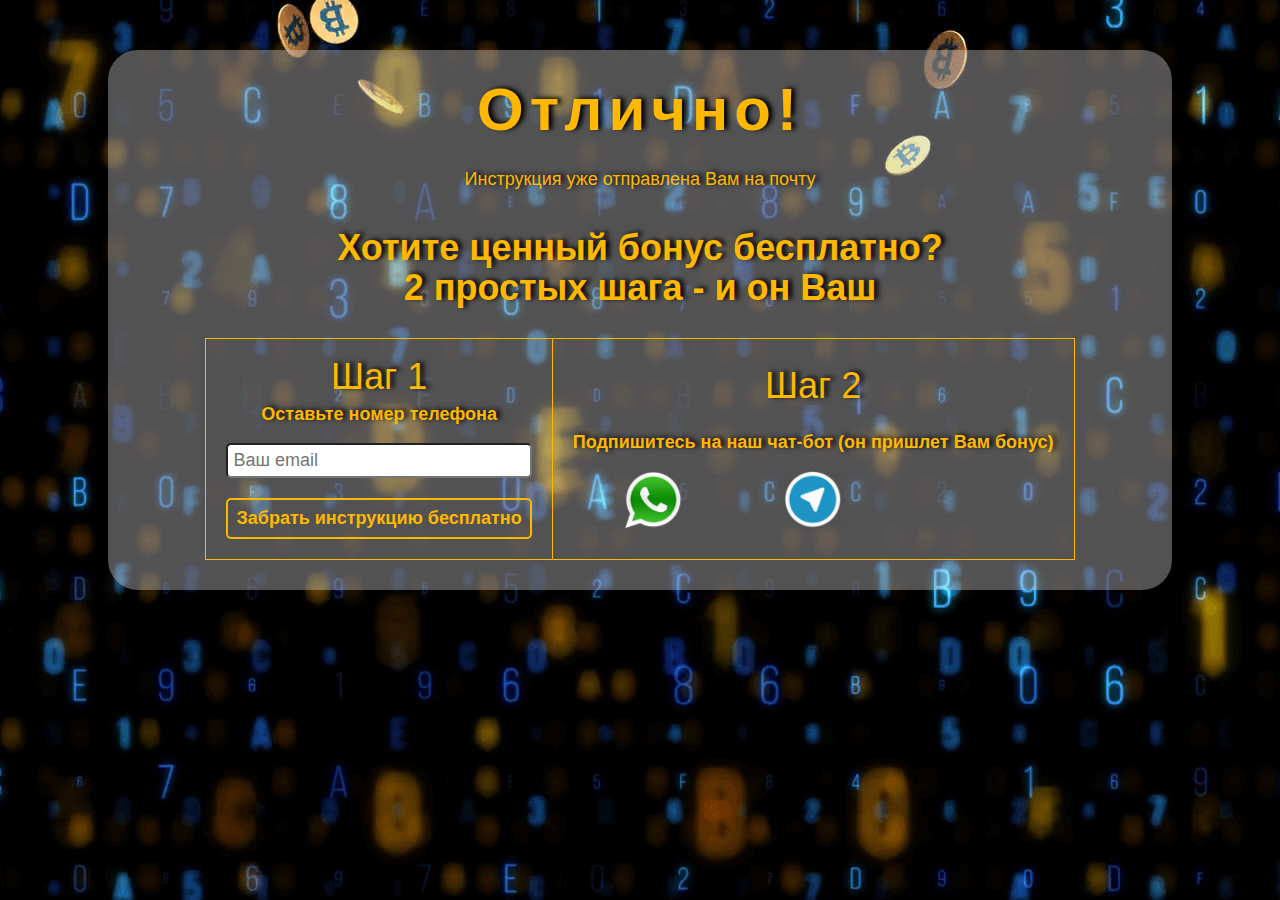
==== feedback.html @ c477c757 "Added proj" ====
<!DOCTYPE html>
<html lang="en">
<head>
    <meta charset="UTF-8">
    <meta name="viewport" content="width=device-width, initial-scale=1.0">
    <meta http-equiv="X-UA-Compatible" content="ie=edge">
    <link rel="stylesheet" href="css/main.css">
    <title>Bonus</title>
</head>
<body>
    <main>
        <div class="bonus-box">
            <h1>Отлично!</h1>
            <p>Инструкция уже отправлена Вам на почту</p>
            <div class="two-steps">
                <p>Хотите ценный бонус бесплатно?</p>
                <p>2 простых шага - и он Ваш</p>
            </div>
            <div class="steps">
                <div class="step-1">
                    <h2>Шаг 1</h2>
                    <p>Оставьте номер телефона</p>
                    <form action="feedback.html" method="post" required>
                        <input class="email-field" type="email" name="email" placeholder="Ваш email">
                        <input class="button-form" type="submit" value="Забрать инструкцию бесплатно">
                    </form>
                </div>
                <div class="step-2">
                    <h2>Шаг 2</h2>
                    <p>Подпишитесь на наш чат-бот (он пришлет Вам бонус)</p>
                    <div class="chat-bots">
                        <a class="hv whatsapp" href="https://www.whatsapp.com/"></a>
                        <a class="hv telegram" href="https://telegram.org/"></a>
                        <a class="hv viber" href="https://www.viber.com/"></a>
                    </div>
                </div>
            </div>
        </div>
    </main>
</body>
</html>
---- css/main.css ----
html, body, div, span, applet, object, iframe,
h1, h2, h3, h4, h5, h6, p, blockquote, pre,
a, abbr, acronym, address, big, cite, code,
del, dfn, em, img, ins, kbd, q, s, samp,
small, strike, strong, sub, sup, tt, var,
b, u, i, center,
dl, dt, dd, ol, ul, li,
fieldset, form, label, legend,
table, caption, tbody, tfoot, thead, tr, th, td,
article, aside, canvas, details, embed, 
figure, figcaption, footer, header, hgroup, 
menu, nav, output, ruby, section, summary,
time, mark, audio, video {
	margin: 0;
	padding: 0;
	border: 0;
	font-size: 100%;
	font: inherit;
	vertical-align: baseline;
}
/* HTML5 display-role reset for older browsers */
article, aside, details, figcaption, figure, 
footer, header, hgroup, menu, nav, section {
	display: block;
}
body {
	line-height: 1;
}
ol, ul {
	list-style: none;
}
blockquote, q {
	quotes: none;
}
blockquote:before, blockquote:after,
q:before, q:after {
	content: '';
	content: none;
}
table {
	border-collapse: collapse;
	border-spacing: 0;
}
/* End Reset */
body {
    background: #fff url(../images/bg.png) no-repeat scroll center 0;
    background-attachment: fixed;
    font-family: 'Arial', sans-serif;
}
.menu {
    display: flex;
    justify-content: space-around;
    align-items: center;
    padding: 20px 0;
}
.header .menu.fixed {
    position: fixed;
    background: rgba(0, 0, 0, 0.8);
    width: 100%;
    height: 50px;
}
.logo {
    background: url(../images/logo.png) no-repeat 50%;
    background-size: contain;
    width: 220px;
    height: 70px;
    border: 1px solid #ffb800;
    border-radius: 5px;
    -webkit-border-radius: 5px;
    -moz-border-radius: 5px;
    -ms-border-radius: 5px;
    -o-border-radius: 5px;
    transition: .5s linear;
    -webkit-transition: .5s linear;
    -moz-transition: .5s linear;
    -ms-transition: .5s linear;
    -o-transition: .5s linear;
}
.logo:hover {
    box-shadow: 0 0 50px #fff;
}
.consultation {
    text-decoration: none;
    font-size: 24px;
    font-weight: bold;
    padding: 8px;
    letter-spacing: .1em;
    border: 2px solid #ffb800;
    color: #ffb800;
    transition: .3s linear;
    -webkit-transition: .3s linear;
    -moz-transition: .3s linear;
    -ms-transition: .3s linear;
    -o-transition: .3s linear;
    border-radius: 5px;
    -webkit-border-radius: 5px;
    -moz-border-radius: 5px;
    -ms-border-radius: 5px;
    -o-border-radius: 5px;
}
.consultation:hover {
    box-shadow: 0 0 50px #ffb800;
    transform: scale(1.3);
    background-color: rgba(255, 255, 255, 0.4);
    border-color: rgba(255, 255, 255, 0.4);
    -webkit-transition: background-color 0.3s ease-in, border-color 0.3s ease-in;
    transition: background-color 0.3s ease-in, border-color 0.3s ease-in;
    -webkit-transform: scale(1.3);
    -moz-transform: scale(1.3);
    -ms-transform: scale(1.3);
    -o-transform: scale(1.3);
}
.info-box, .bonus-box {
    display: flex;
    flex-flow: column;
    align-items: center;
    justify-content: center;
    text-align: center;
    margin: 50px auto;
    padding: 30px 20px;
    width: 80%;
    background: rgba(204, 204, 204, 0.4);
    border-radius: 30px;
    -webkit-border-radius: 30px;
    -moz-border-radius: 30px;
    -ms-border-radius: 30px;
    -o-border-radius: 30px;
}
.info-box h1 {
    font-size: 48px;
    color: #ffb800;
    text-shadow: 4px -1px 5px #000;
}
.info-box h3 {
    font-size: 20px;
    font-weight: bold;
    color: #ffb800;
    text-shadow: 4px -1px 5px #000;
    margin: 20px;
}
.info-box p {
    font-size: 18px;
    color: #ffb800;
    text-shadow: 4px -1px 5px #000;
    line-height: 20px;
}
form {
    display: flex;
    flex-flow: column;
    margin: 50px 0 0 0;
}
form .email-field {
    font-size: 18px;
    padding: 5px;
    border-radius: 5px;
    -webkit-border-radius: 5px;
    -moz-border-radius: 5px;
    -ms-border-radius: 5px;
    -o-border-radius: 5px;
}
form .button-form {
    font-size: 18px;
    font-weight: bold;
    padding: 8px;
    margin: 20px 0 0 0;
    border: 2px solid #ffb800;
    color: #ffb800;
    background: rgba(204, 204, 204, 0.0);
    transition: .3s linear;
    -webkit-transition: .3s linear;
    -moz-transition: .3s linear;
    -ms-transition: .3s linear;
    -o-transition: .3s linear;
    border-radius: 5px;
    -webkit-border-radius: 5px;
    -moz-border-radius: 5px;
    -ms-border-radius: 5px;
    -o-border-radius: 5px;
}
form .button-form:hover {
    background: #222;
    box-shadow: 0 0 50px #ffb800;
    text-shadow: 4px -1px 5px #000;
}
h2 {
    font-size: 36px;
    color: #ffb800;
    text-shadow: 4px -1px 5px #000;
    margin: 60px 0 30px 0;
}
.info-box ul {
    column-count: 2;
}
.info-box ul li {
    position: relative;
    font-size: 18px;
    line-height: 20px;
    letter-spacing: 1px;
    width: 80%;
    text-shadow: 4px -1px 5px #000;
    padding: 20px 0 0 20px;
    margin: 0px auto;
    text-align: left;
    color: #ffb800;
    text-decoration: underline #fff;
}
.info-box ul li:nth-child(2n+1) {
    font-weight: bold;
}
.info-box ul li::before {
    content: '-';
    position: absolute;
    left: 0;
}
/* Feedback styles */
.bonus-box {
    color: #ffb800; 
    text-shadow: 4px -1px 5px #000;
    text-align: center;
}
.bonus-box h1 {
    font-size: 60px;
    font-weight: bold;
    letter-spacing: 0.1em;
}
.bonus-box > p {
    font-size: 18px;
    margin: 30px 0 40px 0;
}
.two-steps > p {
    font-size: 36px;
    line-height: 40px;
    font-weight: bold;
}
.steps {
    display: flex;
    border: 1px solid #ffb800;
    margin: 30px 0 0 0;
}
.steps > div {
    display: flex;
    flex-flow: column;
    justify-content: space-around;
    padding: 20px;
}
.step-1 {
    border-right: 1px solid #ffb800;
}
.steps p {
    font-size: 18px;
    font-weight: bold;
}
.steps h2 {
    margin: 0 0 10px 0;
}
.step-1 form {
    margin: 20px 0 0 0;
}
.chat-bots {
    display: flex;
    justify-content: space-around;
}
.chat-bots a {
    width: 60px;
    height: 60px;
}
.whatsapp {
    background: url(../images/whatsapp.png) 50% no-repeat;
    background-size: contain;
    -webkit-background-size: contain;
}
.hv:hover {
    transform: scale(1.1);
    -webkit-transform: scale(1.1);
    -moz-transform: scale(1.1);
    -ms-transform: scale(1.1);
    -o-transform: scale(1.1);
    transition: .3s linear;
    -webkit-transition: .3s linear;
    -moz-transition: .3s linear;
    -ms-transition: .3s linear;
    -o-transition: .3s linear;
}
.whatsapp:hover {
    filter: drop-shadow(0px 1px 10px #00b700);
    -webkit-filter: drop-shadow(0px 1px 10px #00b700);
}
.telegram {
    background: url(../images/telegram.png) 50% no-repeat;
    background-size: contain;
    -webkit-background-size: contain;
}
.telegram:hover {
    filter: drop-shadow(0px 1px 10px #0094ca);
    -webkit-filter: drop-shadow(0px 1px 10px #0094ca);
}
.viber {
    background: url(../images/viber2.png) 50% no-repeat;
    background-size: contain;
    -webkit-background-size: contain;
}
.viber:hover {
    filter: drop-shadow(0px 1px 10px #0094ca);
    -webkit-filter: drop-shadow(0px 1px 10px #844ca0);
}
@media screen and (max-width: 890px) {
    .steps p {
        margin: 10px 0;
    }
}

@media screen and (max-width: 760px) {
    .info-box ul {
        column-count: 1;
    }
    .steps {
        flex-flow: column;
    }
    .step-1 {
        border: none;
    }
}
@media screen and (max-width: 570px) {
    .menu {
        flex-flow: column;
    }
    .consultation {
        margin: 20px 0 0 0;
    }
}
@media screen and (max-width: 520px) {
    form {
        align-items: center;
    }
    form .email-field {
        width: 80%;
    }
}
@media screen and (max-width: 420px) {
    .info-box h1 {
        font-size: 40px;
    }
    form .button-form {
        font-size: 15px;
    }
    .info-box ul li {
        width: 90%;
        font-size: 24px;
        line-height: 28px;
    }
    .info-box h3 {
        font-size: 28px;
    }
    .info-box p {
        font-size: 24px;
    }
    .bonus-box h1 {
        font-size: 50px;
    }
    .bonus-box > p {
        font-size: 24px;
    }
    .steps {
        border: none;
    }
    .two-steps > p {
        font-size: 28px;
    }
}
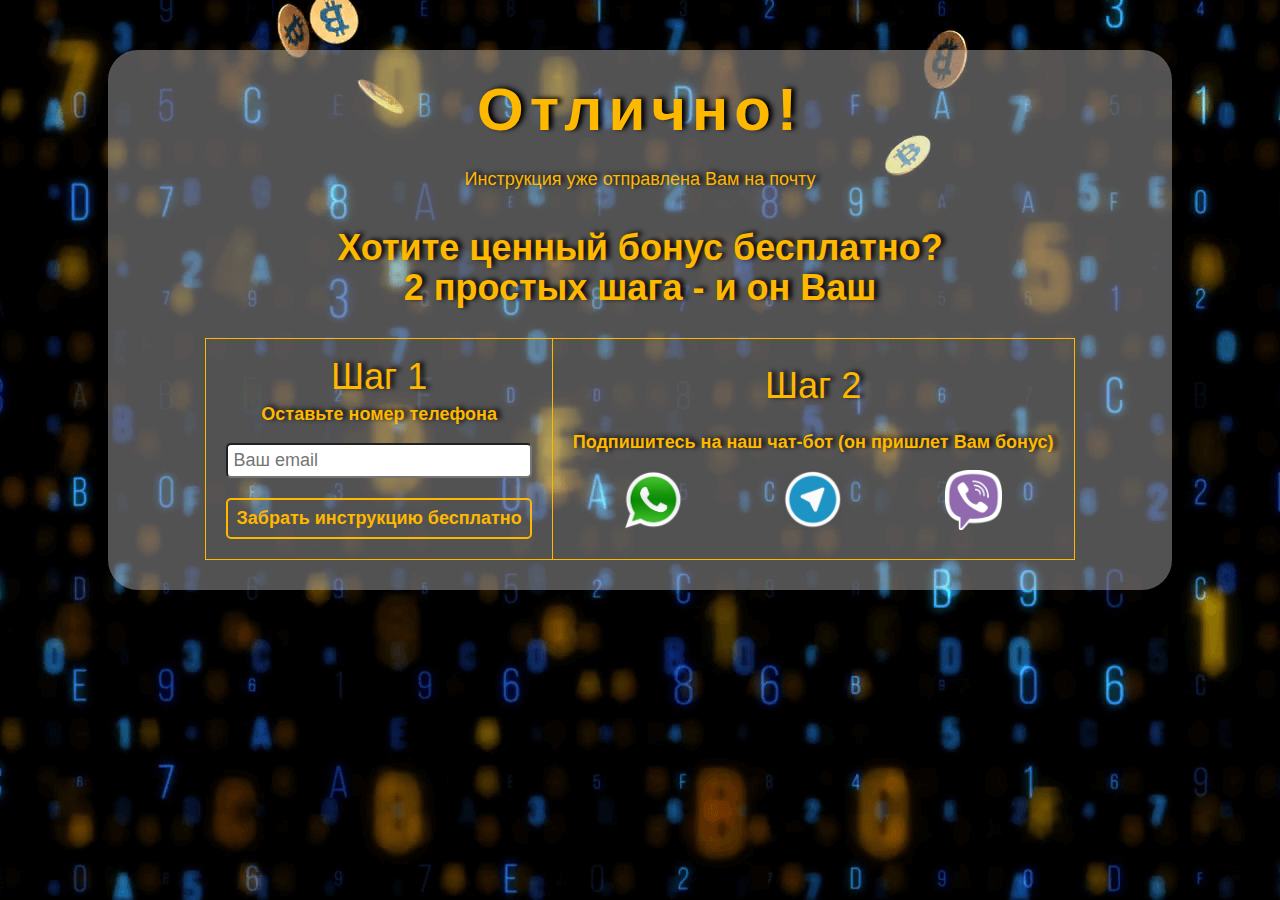
==== commit a7779139: "Added scripts php" ====
--- a/feedback.html
+++ b/feedback.html
@@ -20,7 +20,7 @@
                 <div class="step-1">
                     <h2>Шаг 1</h2>
                     <p>Оставьте номер телефона</p>
-                    <form action="feedback.html" method="post" required>
+                    <form id="mail-form-3" action="" method="post" required>
                         <input class="email-field" type="email" name="email" placeholder="Ваш email">
                         <input class="button-form" type="submit" value="Забрать инструкцию бесплатно">
                     </form>
@@ -37,5 +37,6 @@
             </div>
         </div>
     </main>
+    <script src="js/main.js"></script>
 </body>
 </html>--- a/css/main.css
+++ b/css/main.css
@@ -295,7 +295,7 @@
     -webkit-filter: drop-shadow(0px 1px 10px #0094ca);
 }
 .viber {
-    background: url(../images/viber2.png) 50% no-repeat;
+    background: url(../images/viber.png) 50% no-repeat;
     background-size: contain;
     -webkit-background-size: contain;
 }
@@ -327,6 +327,10 @@
     .consultation {
         margin: 20px 0 0 0;
     }
+    .header .menu.fixed {
+        height: 130px;
+        z-index: 10;
+    }
 }
 @media screen and (max-width: 520px) {
     form {
@@ -366,4 +370,8 @@
     .two-steps > p {
         font-size: 28px;
     }
+    .consultation {
+        width: 80%;
+        text-align: center;
+    }
 }